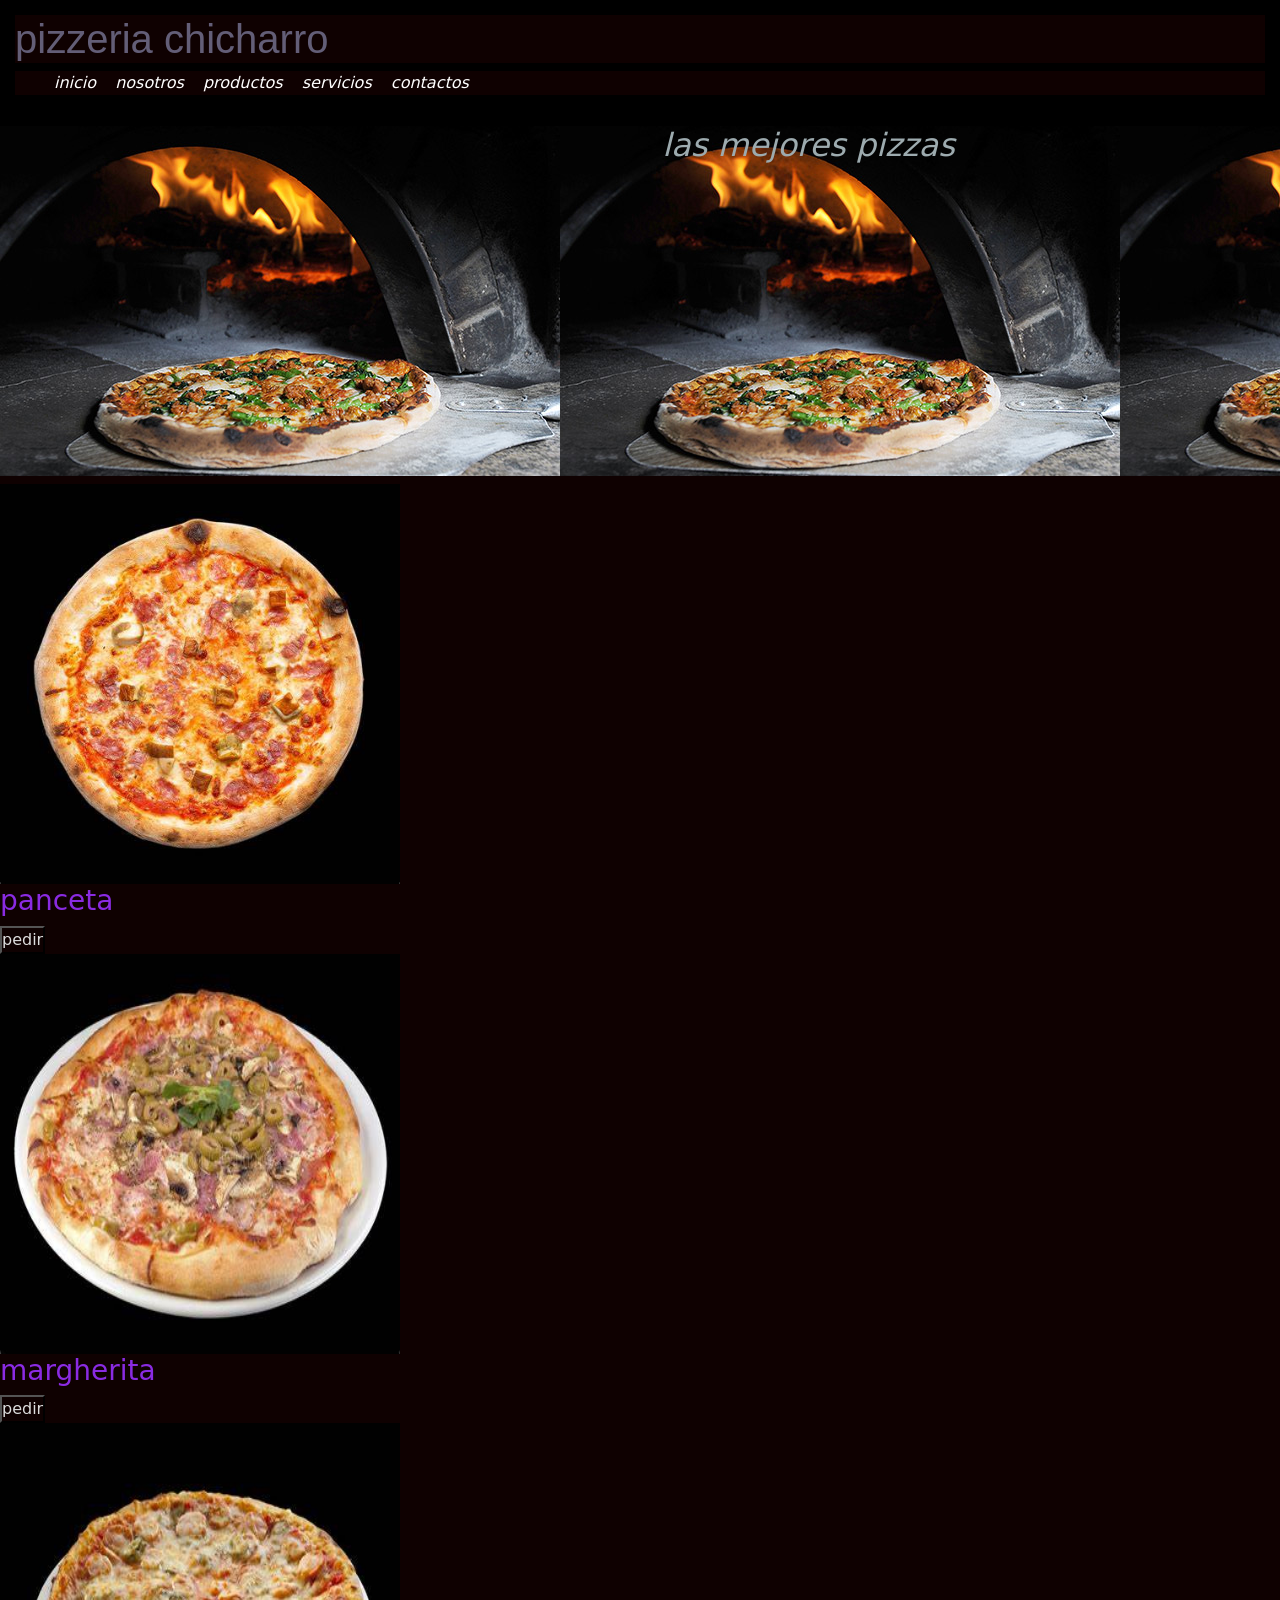
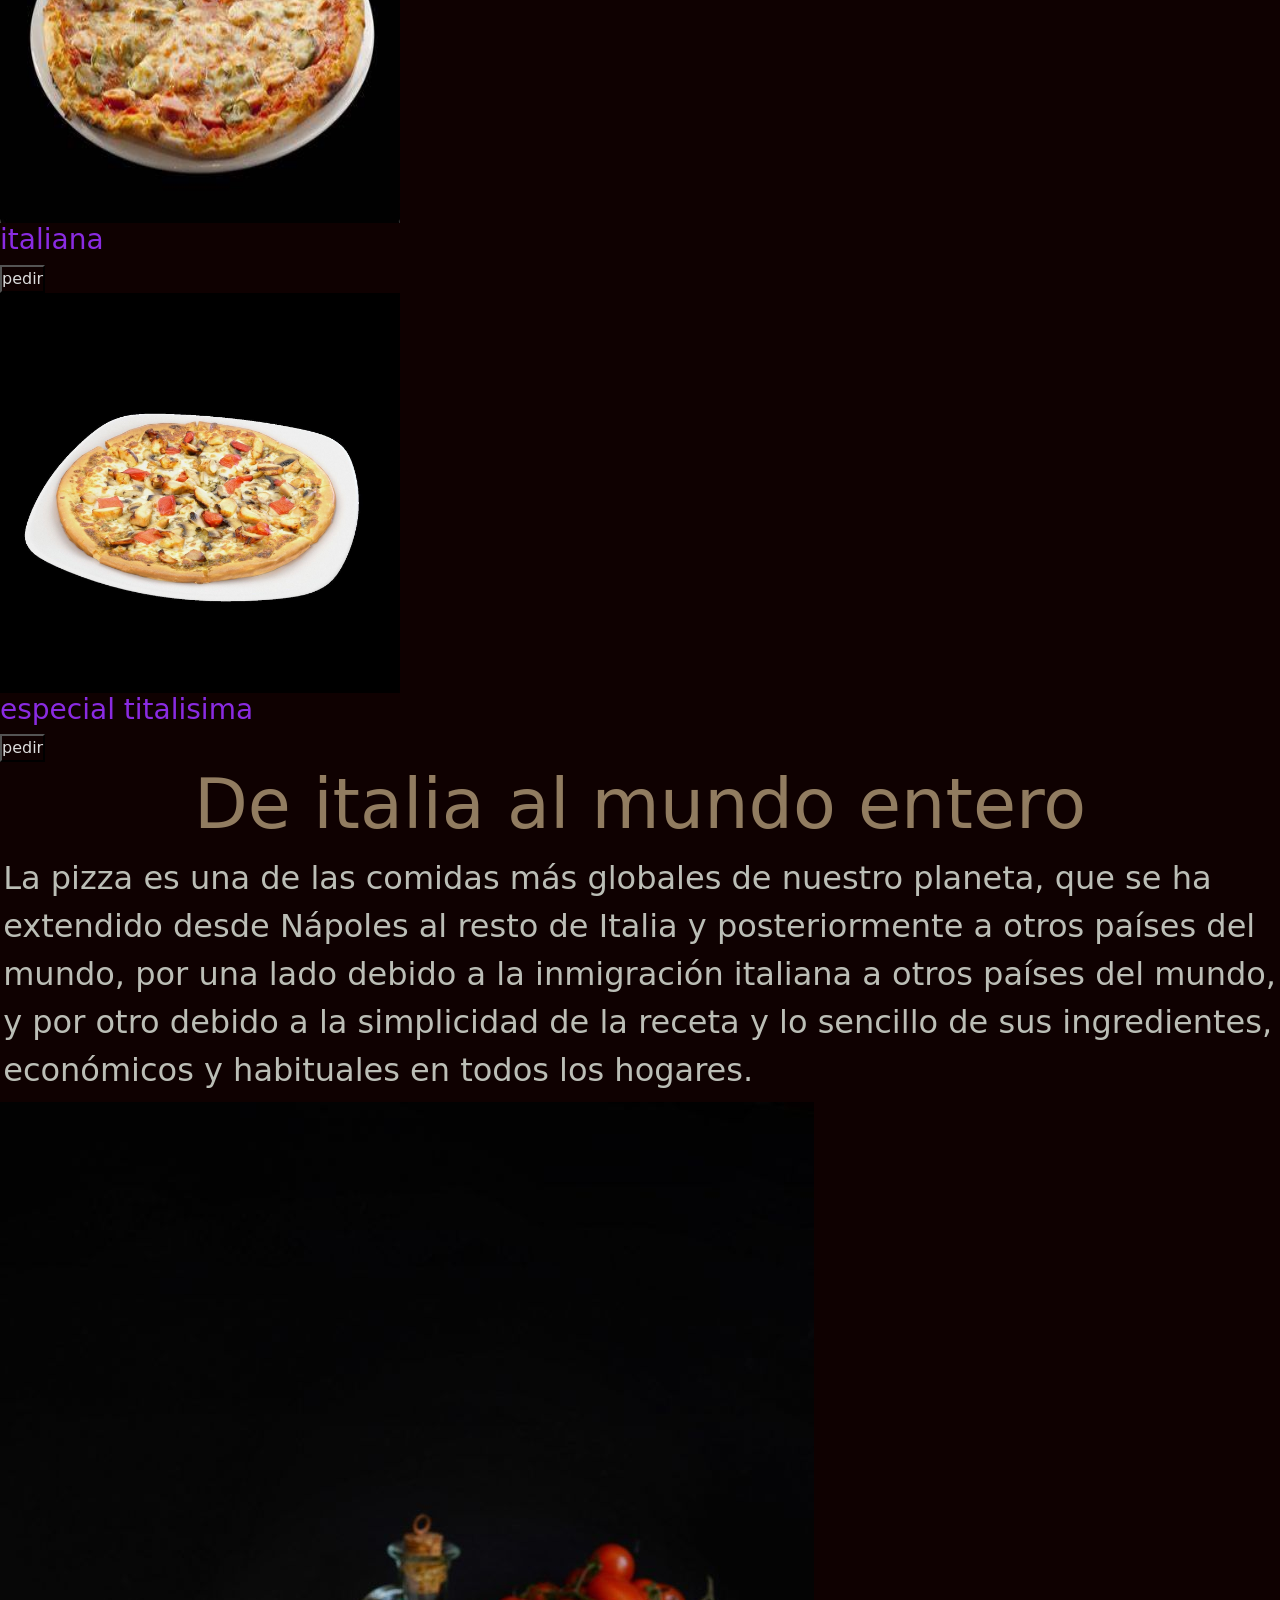
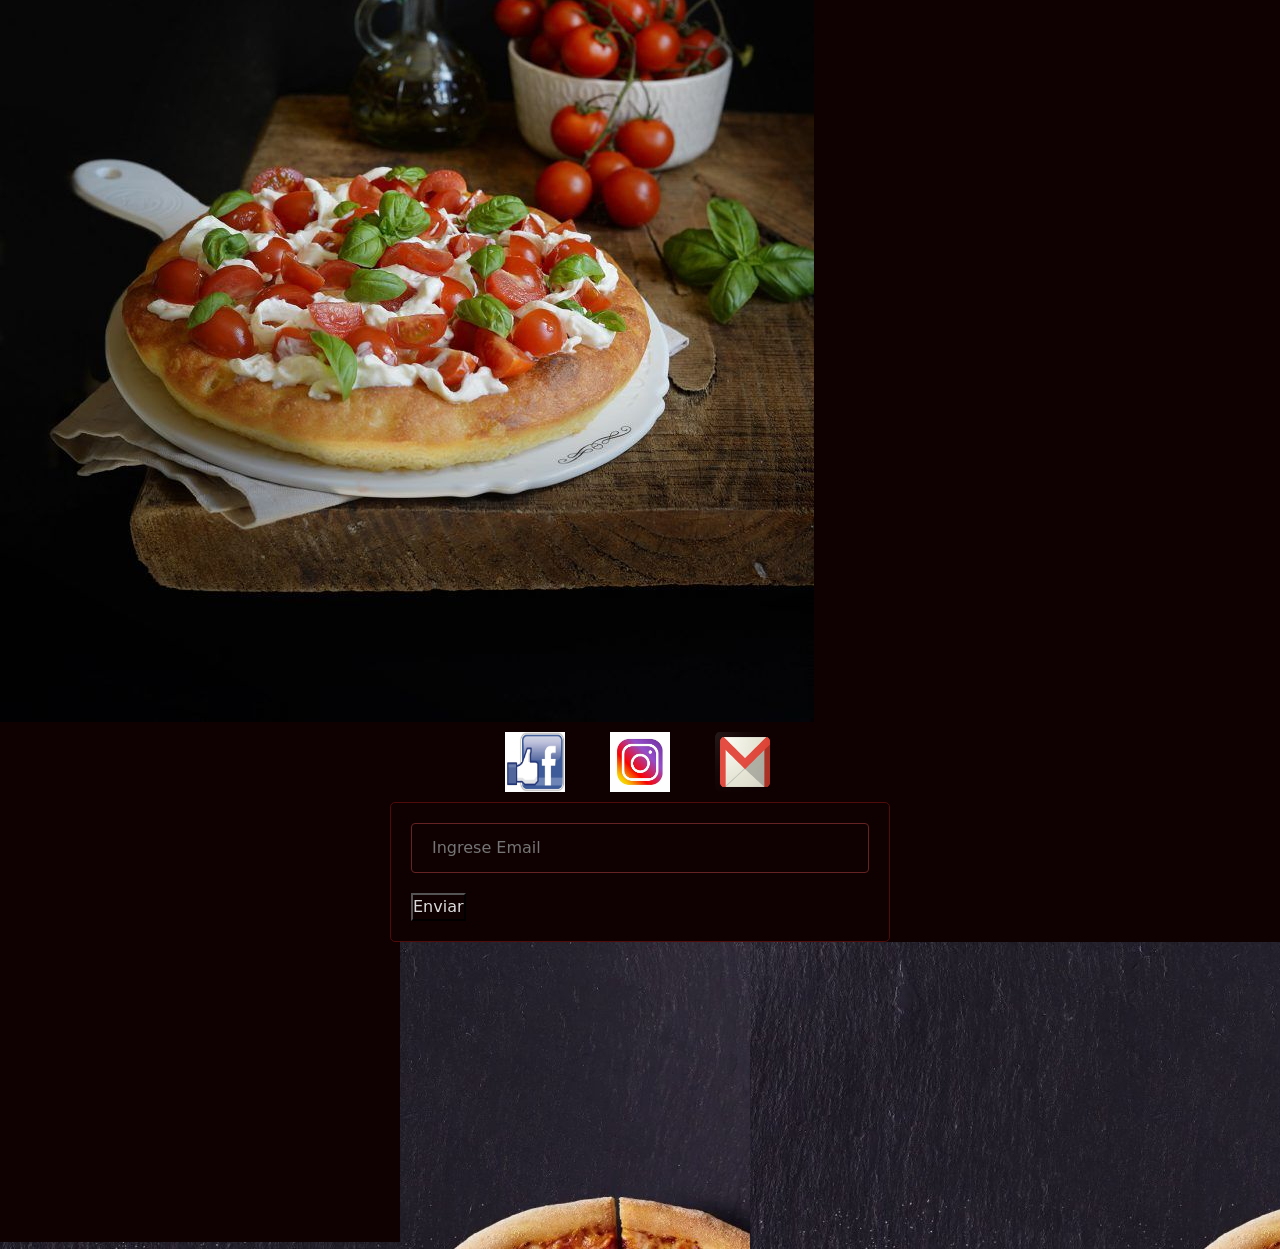
==== index.html @ aa5b9e65 "primer comit proyecto" ====
<!DOCTYPE html>
<html lang="en">

<head>
    <meta charset="UTF-8">
    <meta name="viewport" content="width=device-width, initial-scale=1.0">
    <title>document</title>
    <link href="https://cdn.jsdelivr.net/npm/bootstrap@5.2.3/dist/css/bootstrap.min.css" rel="stylesheet" integrity="sha384-rbsA2VBKQhggwzxH7pPCaAqO46MgnOM80zW1RWuH61DGLwZJEdK2Kadq2F9CUG65" crossorigin="anonymous">
    <link rel="stylesheet" href="./ccs/style.css">
</head>

<body>
    <header>
        <h1>pizzeria chicharro</h1>
        <nav>
            <ul>
                <li><a href="./index.html">inicio</a></li>
                <li><a href="./pages/nosotros.html">nosotros</a></li>
                <li><a href="./pages/producto.html">productos</a></li>
                <li><a href="./pages/servicios.html">servicios</a></li>
                <li><a href="./pages/contacto.html">contactos</a></li>
            </ul>
        </nav>

    </header>
    <main>
        <section class="lasmejores">
            <h2>las mejores pizzas</h2>
            <div>
                <img src="./img/pizza panceta.jpg" alt="">
                <h3>panceta</h3>
                <button>pedir</button>
            </div>
            <div>
                <img src="./img/pizza margarita.jpg" alt="">
                <h3>margherita</h3>
                <button>pedir</button>
            </div>
            <div>
                <img src="./img/pizza a la italiana.jpg" alt="">
                <h3>italiana</h3>
                <button>pedir</button>
            </div>
            <div>
                <img src="./img/pizza especial.jpg" alt="">
                <h3>especial titalisima</h3>
                <button>pedir</button>
            </div>
        </section>
        <section class="deitalia">
            <h3>De italia al mundo entero</h3>
            <p> La pizza es una de las comidas más globales de nuestro planeta, que se ha extendido desde Nápoles al
                resto de Italia y posteriormente a otros países del mundo, por una lado debido a la inmigración italiana
                a otros países del mundo, y por otro debido a la simplicidad de la receta y lo sencillo de sus
                ingredientes, económicos y habituales en todos los hogares.</p>
            <img src="img/qqqqqqqqqqqqqqqqqqqqqqqqqqqqq.jpg" alt="">
        </section>
    </main>
    <footer id="contactos">
        <div>
            <a href="https://es-es.facebook.com/login.php" target="_blank"><img src="./img/faceeeeee.jpeg"
                    alt="logo facebook"></a>
            <a href="https://www.instagram.com/" target="_blank"><img src="./img/instangram.jpeg"
                    alt="logo instangram"></a>
            <a href="https://mail.google.com/" target="_blank"><img src="./img/gmail.comimag.png" alt="logo gmail"></a>

        </div>
        <div>
            <form onsubmit="alert('Suscrito')">
                <input type="text" placeholder="Ingrese Email" />
                <button>Enviar</button>
        </div>
        <iframe
            src="https://www.google.com/maps/embed?pb=!1m18!1m12!1m3!1d3287.5051732186357!2d-58.496461223440505!3d-34.515427052842305!2m3!1f0!2f0!3f0!3m2!1i1024!2i768!4f13.1!3m3!1m2!1s0x95bcb13b8b4e7e1d%3A0x4958069502ce004a!2sRestaurant%20Ugarte!5e0!3m2!1ses!2sar!4v1687383013136!5m2!1ses!2sar"
            width="400" height="300" style="border:0;" allowfullscreen="" loading="lazy"
            referrerpolicy="no-referrer-when-downgrade"></iframe>
    </footer>
    <script src="https://cdn.jsdelivr.net/npm/bootstrap@5.2.3/dist/js/bootstrap.bundle.min.js" integrity="sha384-kenU1KFdBIe4zVF0s0G1M5b4hcpxyD9F7jL+jjXkk+Q2h455rYXK/7HAuoJl+0I4" crossorigin="anonymous"></script>
</body>

</html>
---- ccs/style.css ----
/*......header-------*/
* {
    margin: 0;
    padding: 0;
    background-color: #0f0101;
}

header nav ul li {

    display: inline-block
}

header {
    background-color: black;
    padding: 15px;
    ;
}

h1 {
    color: rgb(99, 94, 119);
    font-family: 'Lucida Sans', 'Lucida Sans Regular', 'Lucida Grande', 'Lucida Sans Unicode', Geneva, Verdana, sans-serif;


}

.nuestro h2 {
    color: darkgreen;
}


.produ h2 {
    color: darkorange;
}

.catalogo h1 {
    color: mediumblue;
}

.servi h2 {
    color: slateblue;
}

header nav ul {
    list-style: none;
    color: rgb(9, 75, 20);
}

header nav ul li a {
    margin: 7px;
    ;
    text-decoration: none;
    color: rgb(255, 255, 255);
    font-style: italic;

}

#contactos div img {
    width: 80px;
    ;
    height: 80px;
    ;
    margin: 10px;
    ;
}

.lasmejores h2 {
    padding: top 0px;
    font-size: xx-large;
    text-align: center;
    font-style: oblique;
    color: rgb(157, 171, 175);
    background-image: url(../img/R.jpeg);
    height: 350px;
    ;
    width: 1617px;
    ;

}

section h3 {
    color: blueviolet;
}

.lasmejores div img {
    width: 400px;
    ;
    height: 400px;
}


body {
    background-color: rgb(0, 0, 0);
    background-repeat: no-repeat;
    background-attachment: fixed;
    background-size: cover;



}

footer {
    background-image: url(../img/fondoss.jpg);


}

.deitalia h3 {
    color: rgb(145, 124, 96);
    font-size: 70px;
    text-align: center
}

.deitalia p {
    font: size 30px;
    color: rgb(187, 190, 182);
    margin: 0.5rem 0.2rem;
    font-size: 2em;

}

form {
    width: 500px;
    margin: 0 auto;
    text-align: left;
    padding: 20px;
    border: 1px solid #500b0b;
    border-radius: 5px;
}

label {
    color: #45a049;
    display: block;
    margin-bottom: 10px;
    font-size: 18px;
    font-weight: bold;
}

input,
textarea {
    width: 100%;
    padding: 12px 20px;
    margin-bottom: 20px;
    border: 1px solid #662323;
    border-radius: 4px;
    box-sizing: border-box;
    font-size: 16px;
}

input[type="submit"] {
    background-color: #4caf50;
    color: rgb(165, 146, 146);
    padding: 12px 20px;
    border: none;
    border-radius: 4px;
    cursor: pointer;
}

input[type="submit"]:hover {
    background-color: #45a049;
}

.nuestrahistoria {
    background-color: #050505;
    padding: 20px;
    margin: 20px;
    border-radius: 5px;
    box-shadow: 0 0 10px rgba(0, 0, 0, 0.2);
    text-align: left;
}

.nuestrahistoria h1 {
    font-size: 24px;
    margin-bottom: 20px;
}

.nuestrahistoria p {
    font-size: 32px;
    line-height: 1.5;
    margin-bottom: 20px;
    color: aliceblue;
}

.nuestrahistoria img {
    max: width 300px;
    ;
    height: 300px;
    ;
    margin-bottom: 20px;
    border-radius: 5px;
    display: block;
    margin: 0 auto;
}

.catalogo {
    text-align: center;
}

.catalogo h1 {
    color: #1900ff;
    font-size: 24px;
    margin-bottom: 20px;
}

.producto {
    background-color: #1a181d;
    border: 1px solid #ddd;
    padding: 20px;
    margin: 20px;
    border-radius: 5px;
    box-shadow: 0 4px 6px rgba(0, 0, 0, 0.1);
}

.producto img {
    max-width: 100%;
    height: auto;
}

.producto h2 {
    color: #333;
    font-size: 20px;
    margin-top: 10px;
}

.producto p {
    color: #666;
    font-size: 16px;
    margin-top: 10px;
}

.producto p:last-child {
    font-weight: bold;
    color: #ddd;
}

.producto button {
    background-color: #1608d4;
    color: white;
    padding: 10px 20px;
    border: none;
    border-radius: 5px;
    cursor: pointer;
    margin-top: 10px;
}

#contactos div {
    text-align: center;
}

#contactos div a {
    text-decoration: none;
    margin: 0 10px;
}

#contactos div a img {
    width: 60px;
    /* Define el ancho de los iconos */
    height: 60px;
    /* Define la altura de los iconos */
    border: none;
    /* Elimina cualquier borde alrededor de los iconos */
    display: inline-block;
    /* Alinea los iconos en línea con el texto */
    vertical-align: middle;
    /* Alinea verticalmente los iconos al centro del texto */
}

button {
    color: #ddd;
}
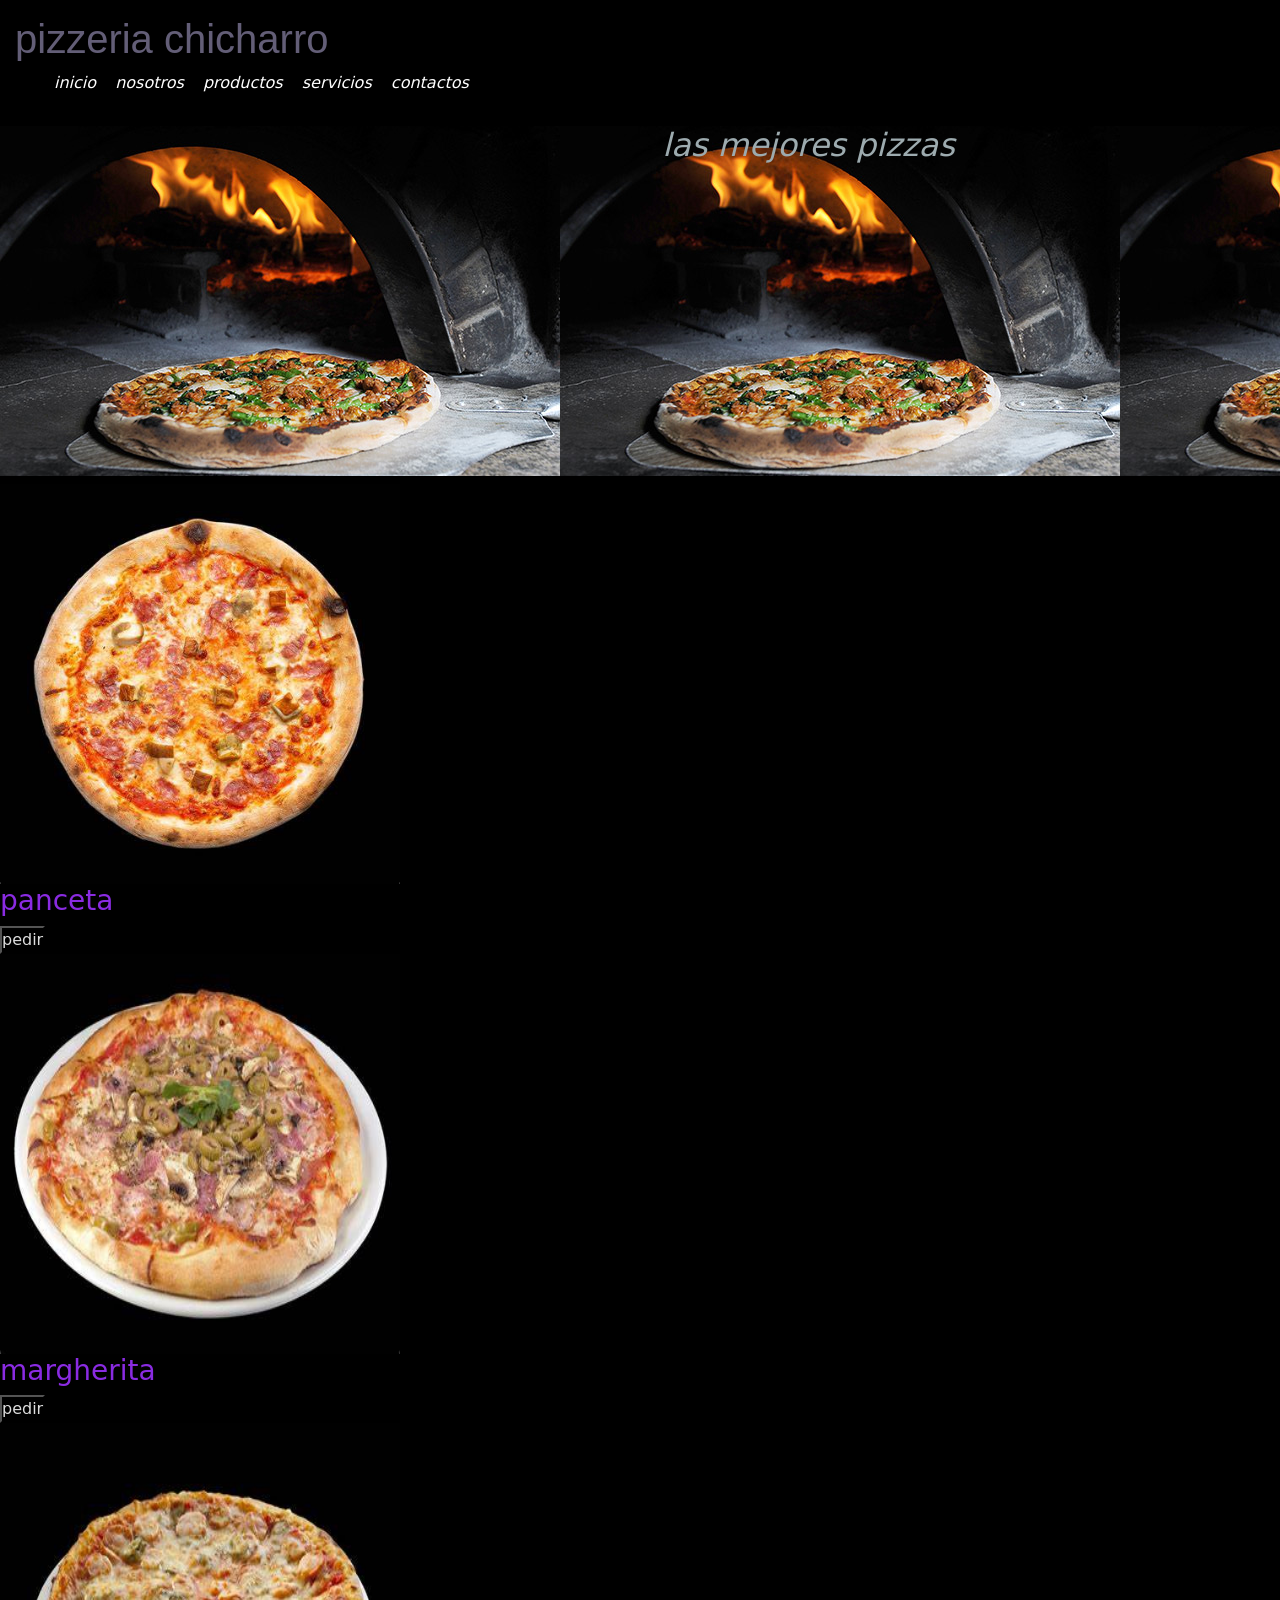
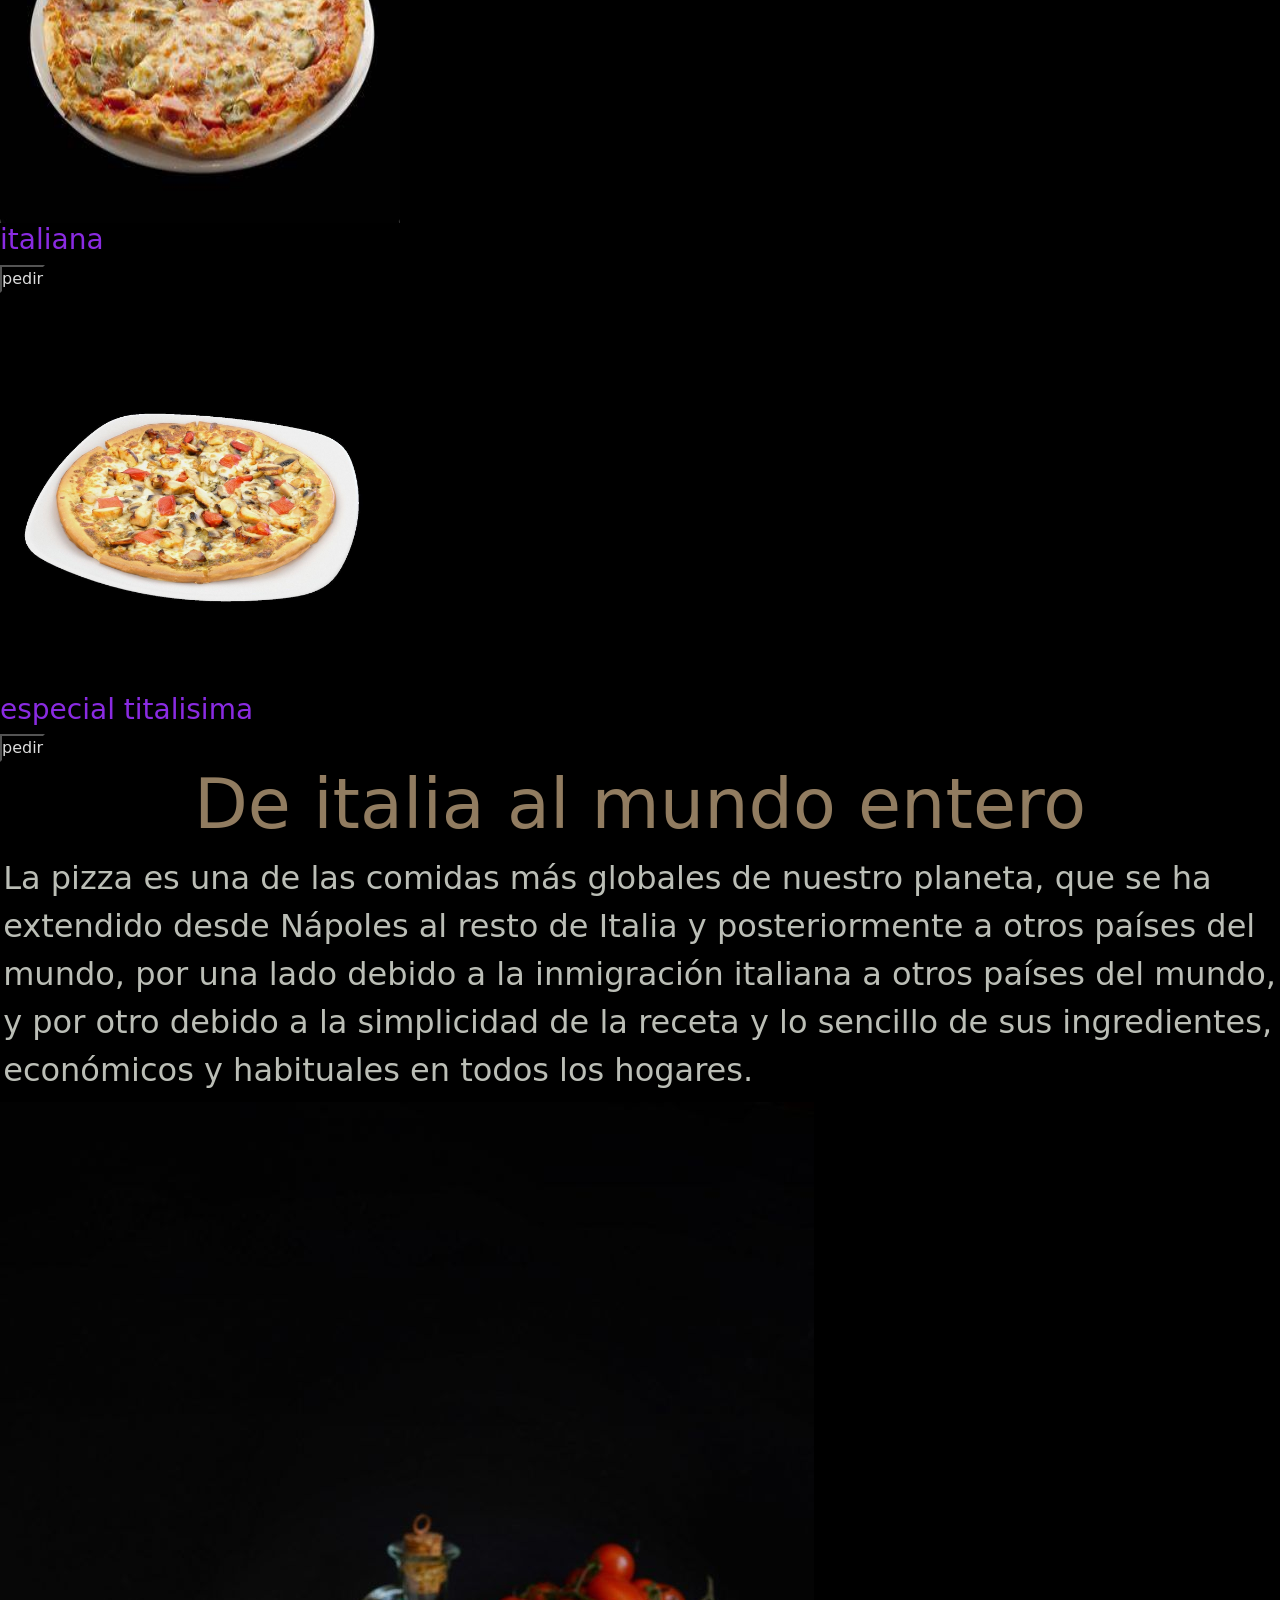
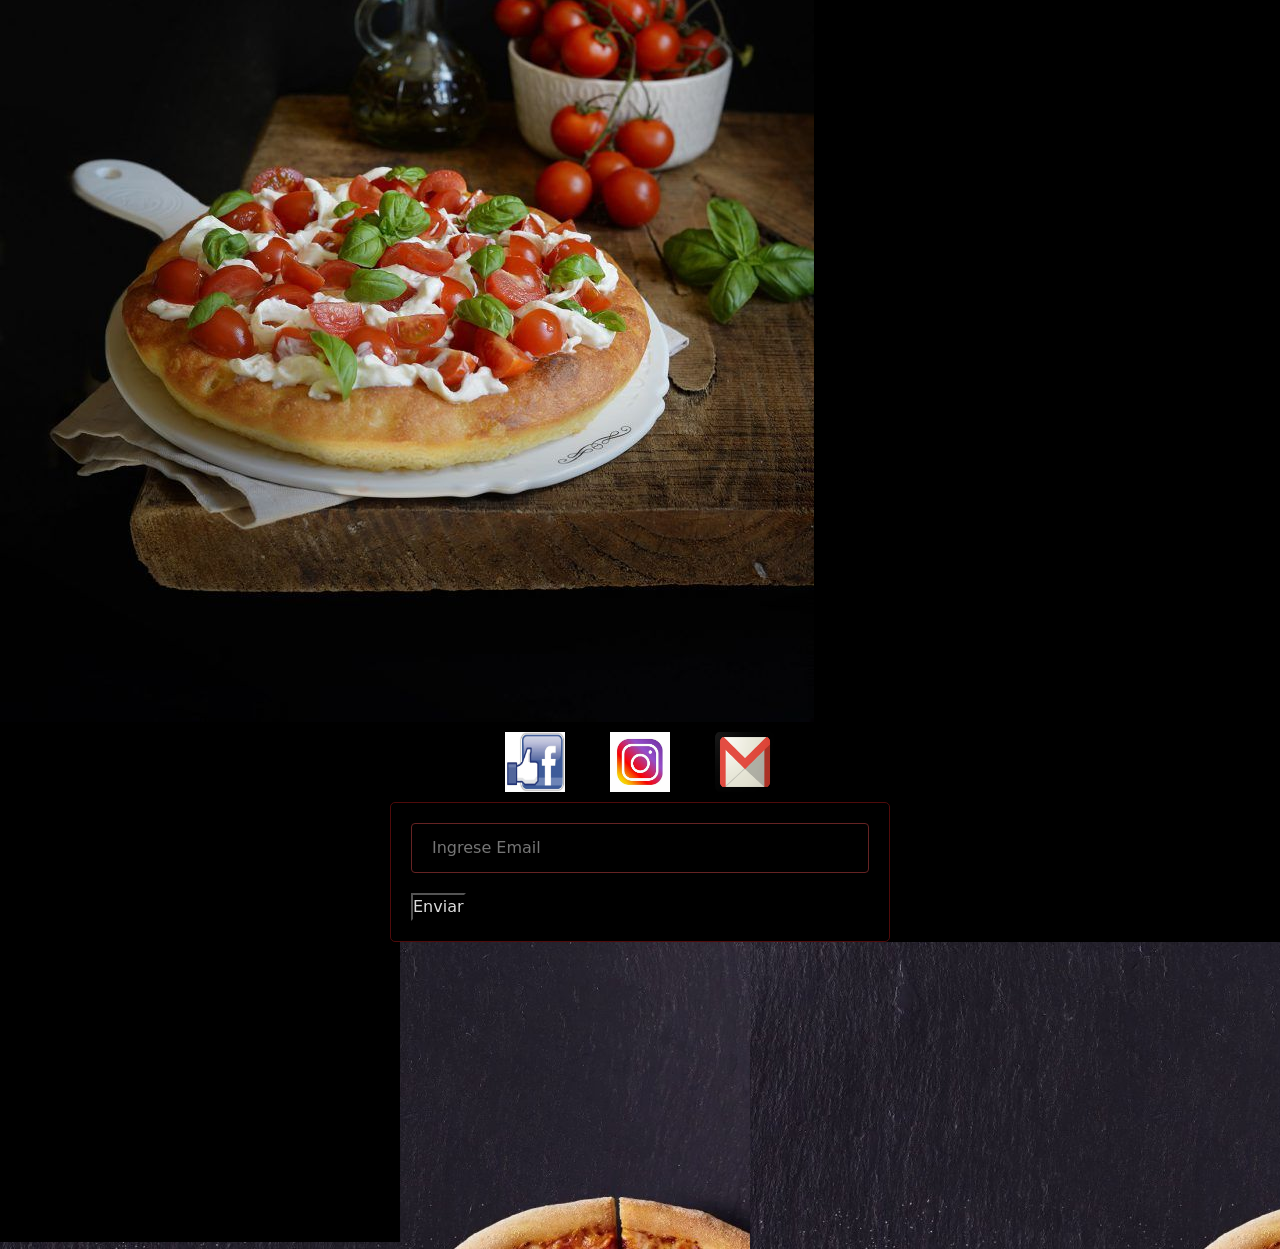
==== commit 9a34c9f3: "actualizando html" ====
--- a/index.html
+++ b/index.html
@@ -4,7 +4,7 @@
 <head>
     <meta charset="UTF-8">
     <meta name="viewport" content="width=device-width, initial-scale=1.0">
-    <title>document</title>
+    <title>pizzeria</title>
     <link href="https://cdn.jsdelivr.net/npm/bootstrap@5.2.3/dist/css/bootstrap.min.css" rel="stylesheet" integrity="sha384-rbsA2VBKQhggwzxH7pPCaAqO46MgnOM80zW1RWuH61DGLwZJEdK2Kadq2F9CUG65" crossorigin="anonymous">
     <link rel="stylesheet" href="./ccs/style.css">
 </head>
@@ -27,22 +27,22 @@
         <section class="lasmejores">
             <h2>las mejores pizzas</h2>
             <div>
-                <img src="./img/pizza panceta.jpg" alt="">
+                <img src="./img/pizza panceta.jpg" alt="pizzapanceta">
                 <h3>panceta</h3>
                 <button>pedir</button>
             </div>
             <div>
-                <img src="./img/pizza margarita.jpg" alt="">
+                <img src="./img/pizza margarita.jpg" alt="margarita">
                 <h3>margherita</h3>
                 <button>pedir</button>
             </div>
             <div>
-                <img src="./img/pizza a la italiana.jpg" alt="">
+                <img src="./img/pizza a la italiana.jpg" alt="italiana">
                 <h3>italiana</h3>
                 <button>pedir</button>
             </div>
             <div>
-                <img src="./img/pizza especial.jpg" alt="">
+                <img src="./img/pizza especial.jpg" alt="especial">
                 <h3>especial titalisima</h3>
                 <button>pedir</button>
             </div>
@@ -53,7 +53,7 @@
                 resto de Italia y posteriormente a otros países del mundo, por una lado debido a la inmigración italiana
                 a otros países del mundo, y por otro debido a la simplicidad de la receta y lo sencillo de sus
                 ingredientes, económicos y habituales en todos los hogares.</p>
-            <img src="img/qqqqqqqqqqqqqqqqqqqqqqqqqqqqq.jpg" alt="">
+            <img src="img/qqqqqqqqqqqqqqqqqqqqqqqqqqqqq.jpg" alt="pizzafondo">
         </section>
     </main>
     <footer id="contactos">
--- a/ccs/style.css
+++ b/ccs/style.css
@@ -2,7 +2,7 @@
 * {
     margin: 0;
     padding: 0;
-    background-color: #0f0101;
+    background-color: #000000;
 }
 
 header nav ul li {
@@ -11,7 +11,7 @@
 }
 
 header {
-    background-color: black;
+    background-color: hsl(0, 0%, 0%);
     padding: 15px;
     ;
 }
@@ -89,7 +89,7 @@
 
 
 body {
-    background-color: rgb(0, 0, 0);
+    background-color: #000000;
     background-repeat: no-repeat;
     background-attachment: fixed;
     background-size: cover;
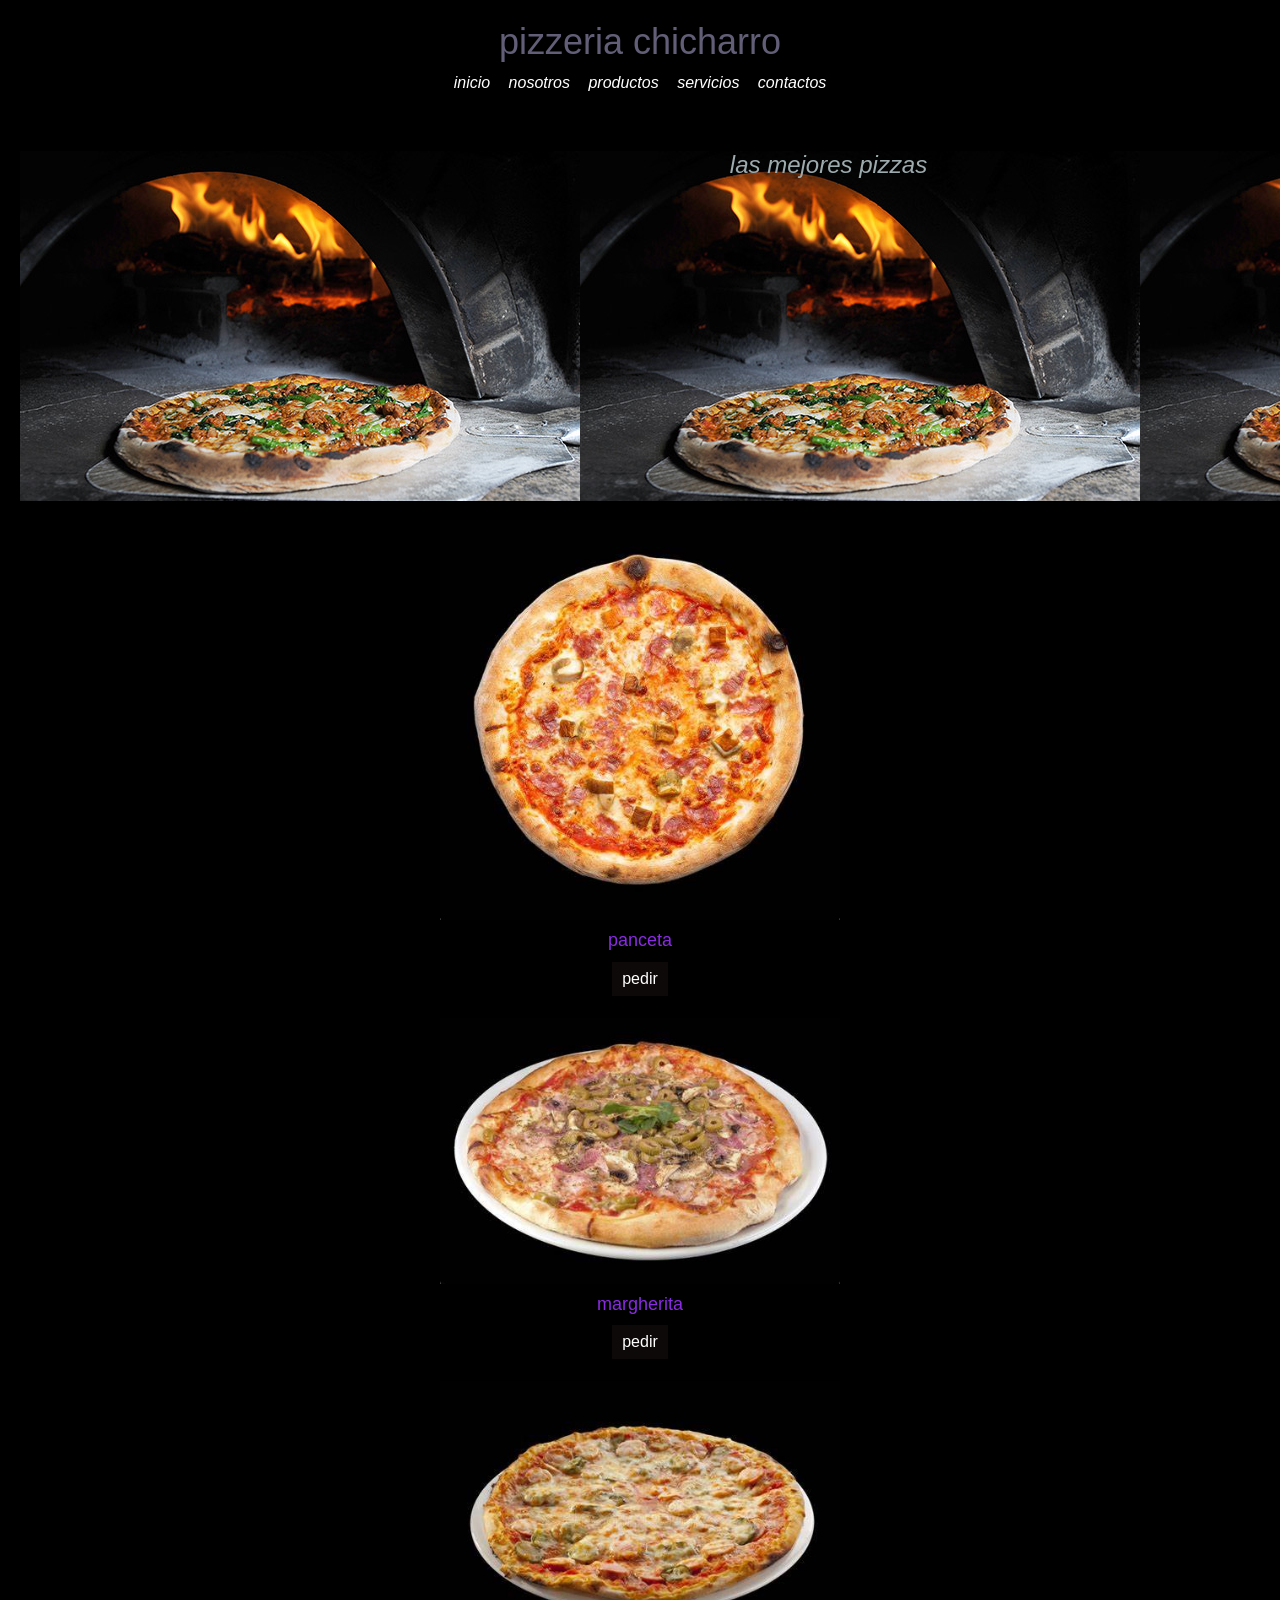
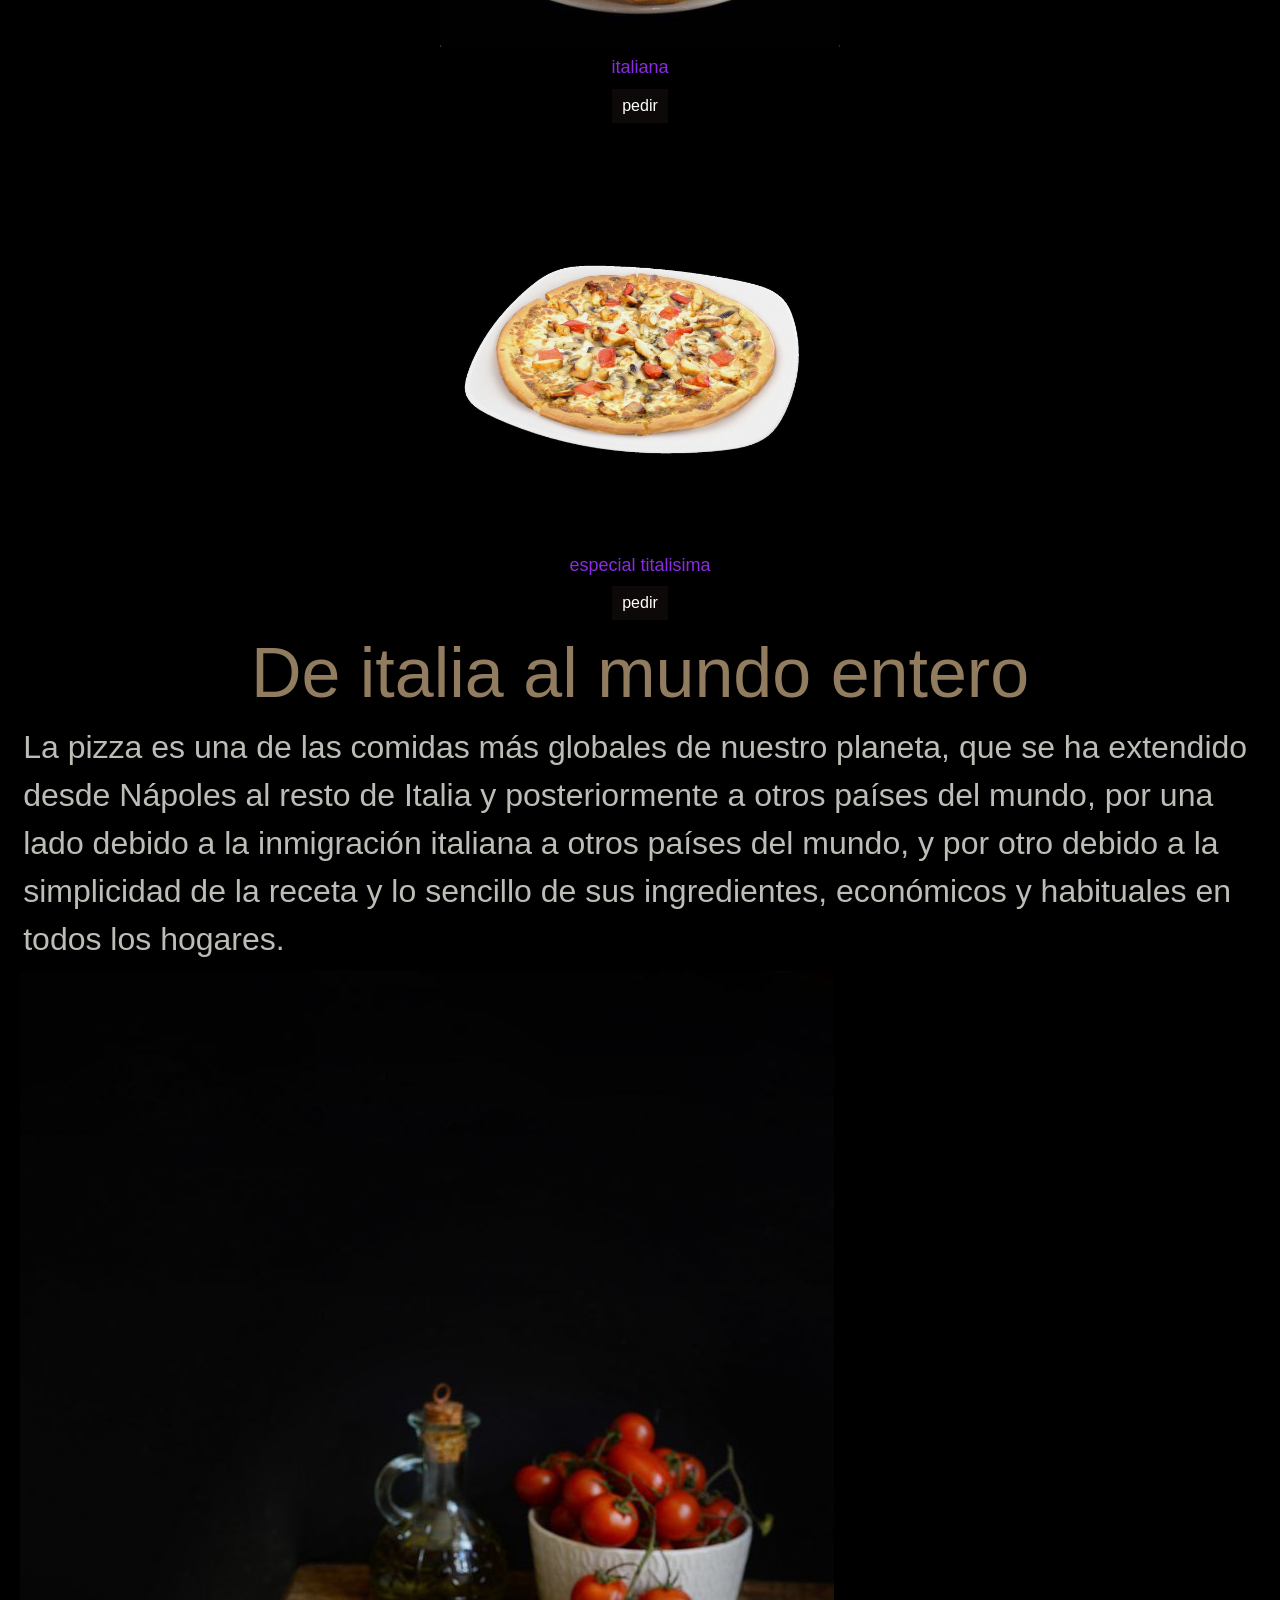
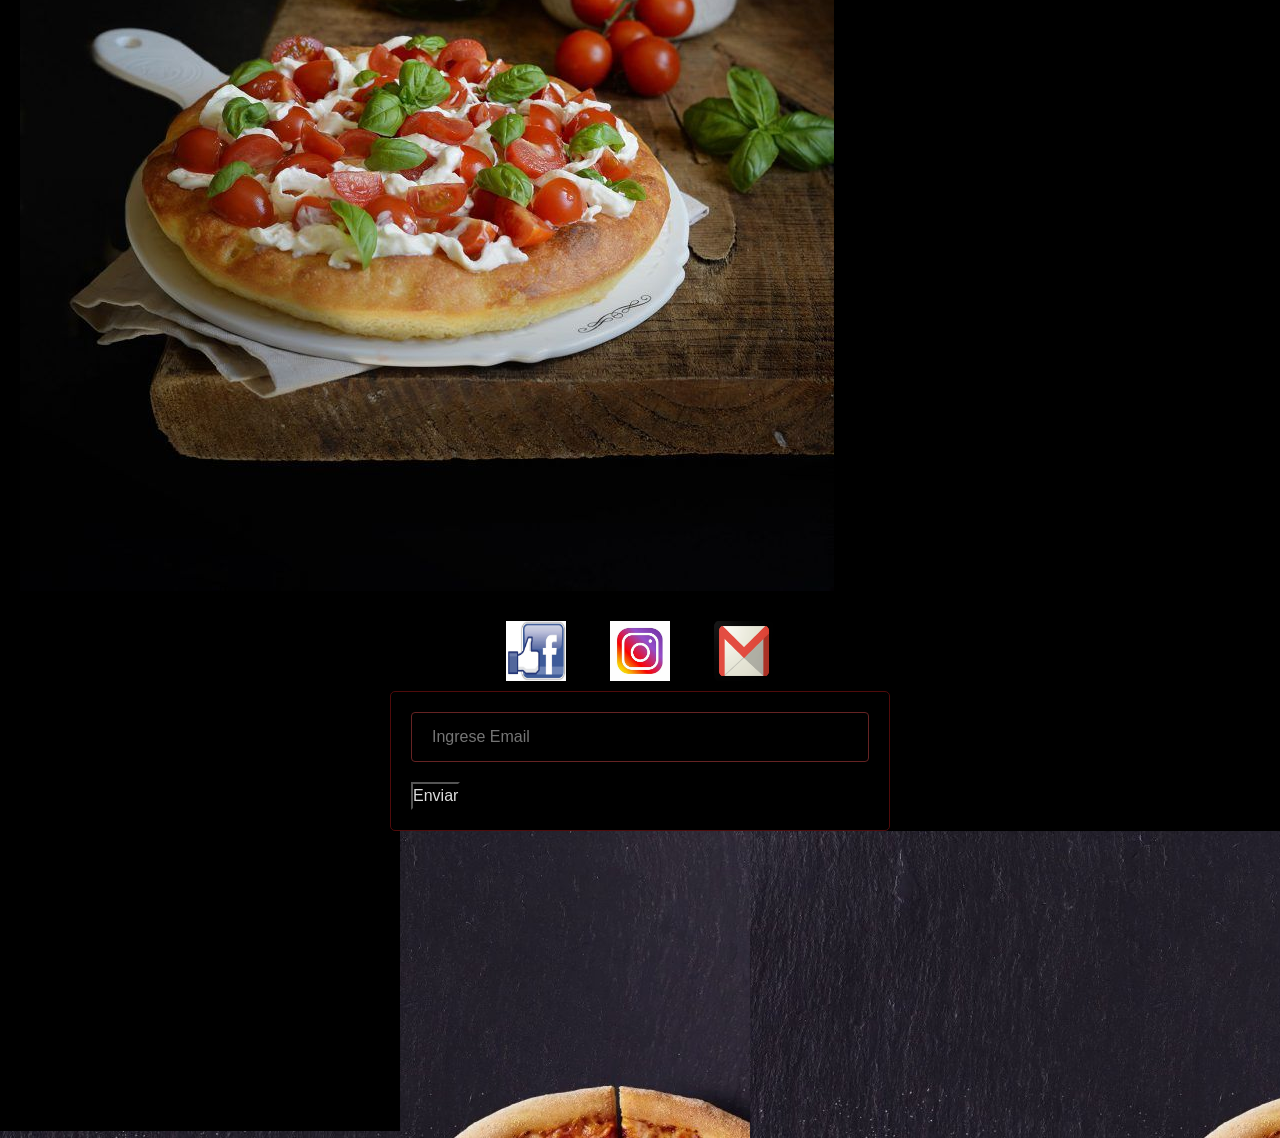
==== commit c0eef75d: "ultimo commit" ====
--- a/index.html
+++ b/index.html
@@ -4,7 +4,7 @@
 <head>
     <meta charset="UTF-8">
     <meta name="viewport" content="width=device-width, initial-scale=1.0">
-    <title>pizzeria</title>
+    <title>pizzeriachicharro</title>
     <link href="https://cdn.jsdelivr.net/npm/bootstrap@5.2.3/dist/css/bootstrap.min.css" rel="stylesheet" integrity="sha384-rbsA2VBKQhggwzxH7pPCaAqO46MgnOM80zW1RWuH61DGLwZJEdK2Kadq2F9CUG65" crossorigin="anonymous">
     <link rel="stylesheet" href="./ccs/style.css">
 </head>
--- a/ccs/style.css
+++ b/ccs/style.css
@@ -6,16 +6,20 @@
 }
 
 header nav ul li {
-
     display: inline-block
 }
 
+
 header {
-    background-color: hsl(0, 0%, 0%);
-    padding: 15px;
-    ;
-}
-
+    background-color: #000000;
+    color: white;
+    text-align: center;
+    padding: 20px;
+    ;
+}
+header h1 {
+    font-size: 36px;
+}
 h1 {
     color: rgb(99, 94, 119);
     font-family: 'Lucida Sans', 'Lucida Sans Regular', 'Lucida Grande', 'Lucida Sans Unicode', Geneva, Verdana, sans-serif;
@@ -43,6 +47,8 @@
 header nav ul {
     list-style: none;
     color: rgb(9, 75, 20);
+    list-style: none;
+    padding: 0;
 }
 
 header nav ul li a {
@@ -74,17 +80,34 @@
     ;
     width: 1617px;
     ;
-
+    font-size: 24px;
 }
 
 section h3 {
     color: blueviolet;
 }
+.lasmejores div {
+    border: 1px solid #000000;
+    padding: 10px;
+    background-color: #000000;
+    text-align: center;
+}
 
 .lasmejores div img {
     width: 400px;
-    ;
-    height: 400px;
+    max-width: 100%;
+    height: auto;
+}
+.lasmejores h3 {
+    font-size: 18px;
+    margin: 10px 0;
+}
+.lasmejores button {
+    background-color: #0e0909;
+    color: white;
+    border: none;
+    padding: 5px 10px;
+    font-size: 16px;
 }
 
 
@@ -93,6 +116,9 @@
     background-repeat: no-repeat;
     background-attachment: fixed;
     background-size: cover;
+    font-family: Arial, sans-serif;
+    margin: 0;
+    padding: 0;
 
 
 
@@ -181,7 +207,7 @@
 }
 
 .nuestrahistoria img {
-    max: width 300px;
+    max-width: none
     ;
     height: 300px;
     ;
@@ -252,18 +278,68 @@
 }
 
 #contactos div a img {
+
     width: 60px;
-    /* Define el ancho de los iconos */
+
     height: 60px;
-    /* Define la altura de los iconos */
-    border: none;
-    /* Elimina cualquier borde alrededor de los iconos */
+
+    border: none;
+
     display: inline-block;
-    /* Alinea los iconos en línea con el texto */
+
     vertical-align: middle;
-    /* Alinea verticalmente los iconos al centro del texto */
+
 }
 
 button {
     color: #ddd;
+}
+
+.carousel-item img {
+    max-width: 50%;
+    height: 600px;
+    object-fit: cover;
+    margin: 0 auto;
+}
+
+.carousel-control-prev,
+.carousel-control-next {
+    background-color: #3498db;
+    color: white;
+    border: none;
+    border-radius: 50%;
+    padding: 10px 15px;
+    font-size: 20px;
+}
+
+.carousel-control-prev:focus,
+.carousel-control-next:focus {
+    outline: none;
+}
+
+.carousel-control-prev:hover,
+.carousel-control-next:hover {
+    background-color: #9fa7ad;
+}
+
+
+.grid-container {
+    display: grid;
+    grid-template-columns: repeat(3, 1fr); 
+    grid-gap: 10px; 
+}
+
+.grid-item {
+    padding: 30px;
+    text-align: center;
+    background-color: #777c80;
+    color: white;
+ }
+main {
+    padding: 20px;
+}
+@media (max-width: 768px) {
+    .lasmejores {
+        grid-template-columns: 1fr;
+    }
 }
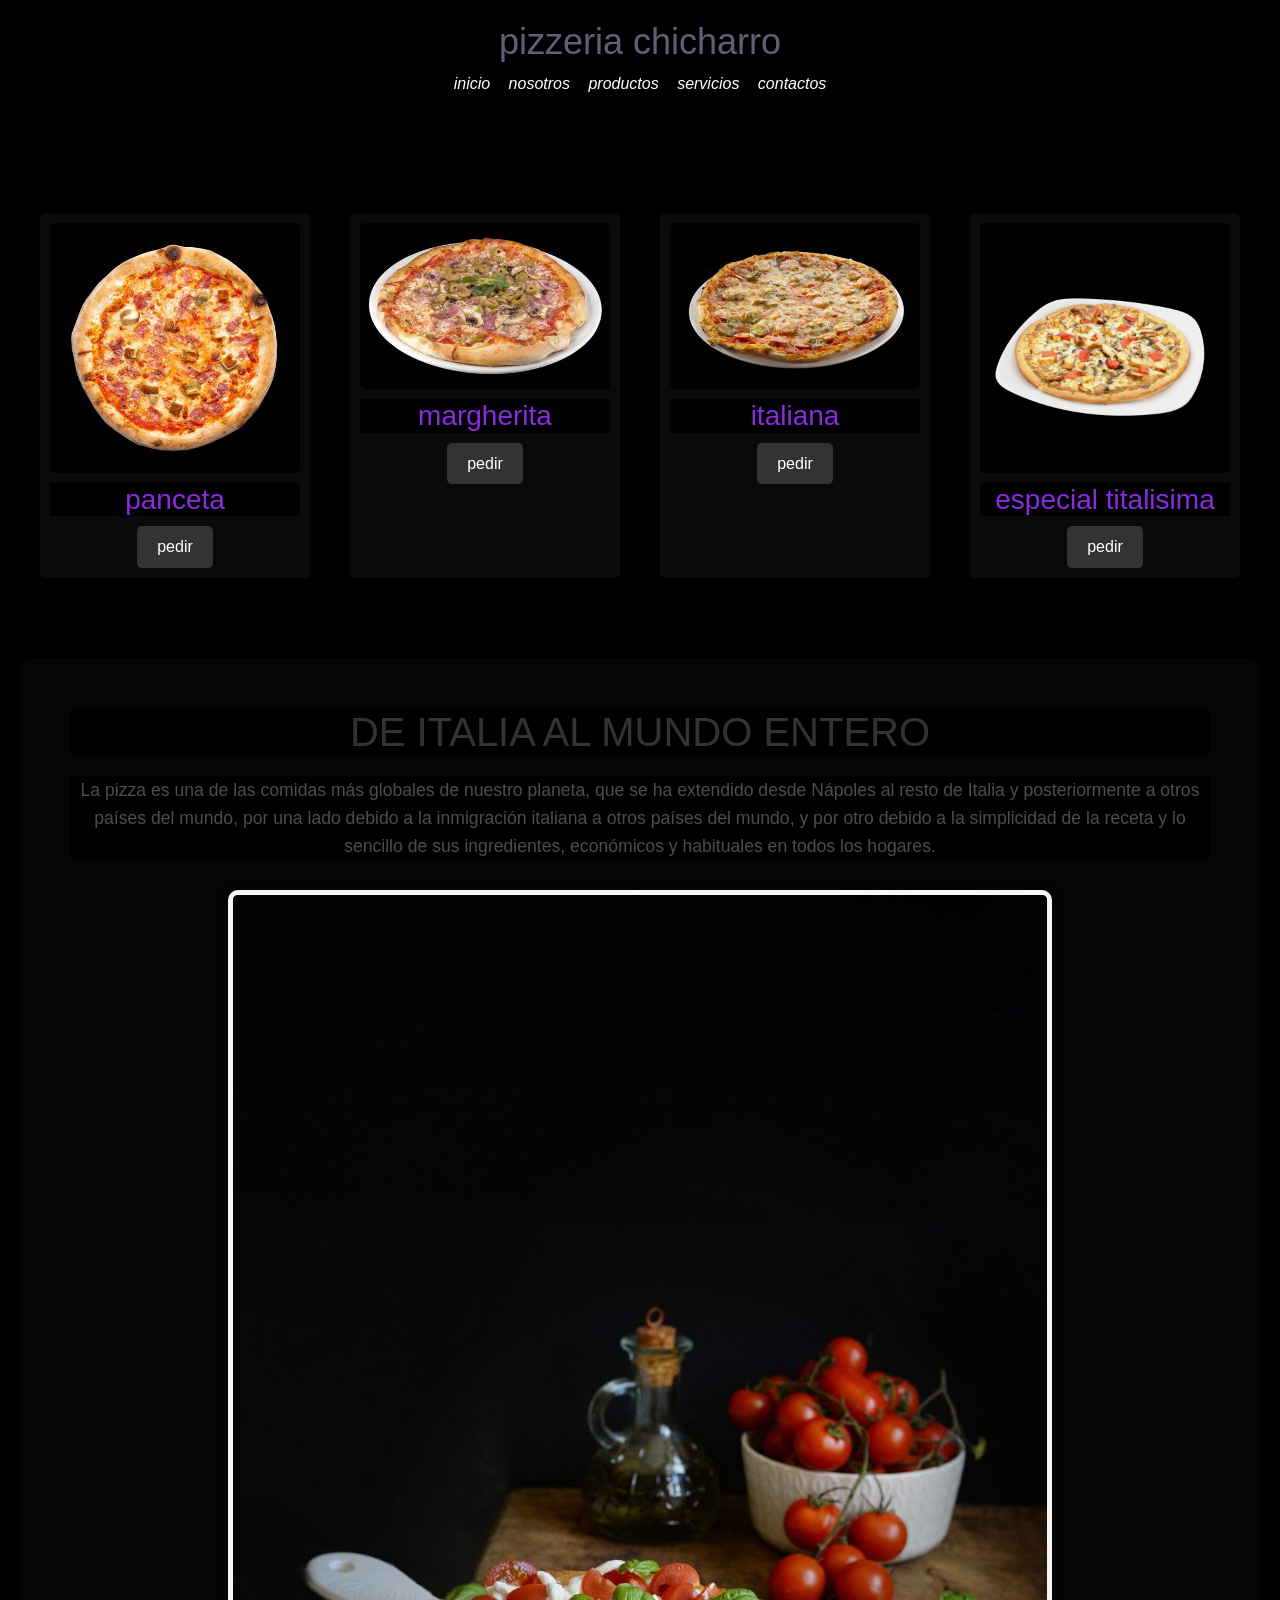
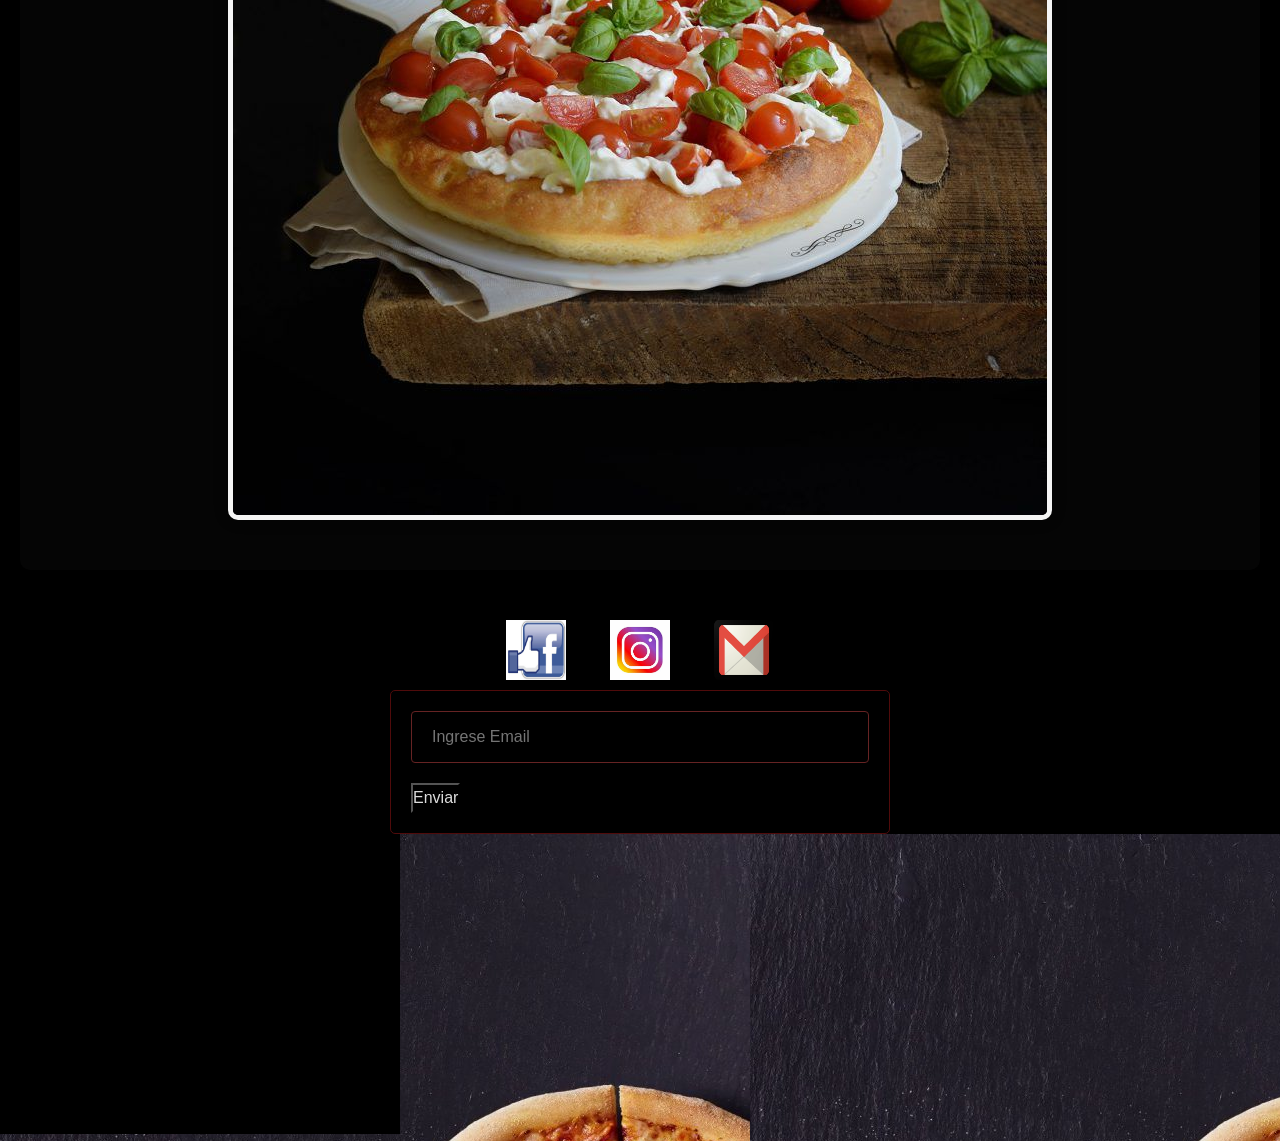
==== commit 879e0372: "corrigiendo index" ====
--- a/index.html
+++ b/index.html
@@ -25,7 +25,6 @@
     </header>
     <main>
         <section class="lasmejores">
-            <h2>las mejores pizzas</h2>
             <div>
                 <img src="./img/pizza panceta.jpg" alt="pizzapanceta">
                 <h3>panceta</h3>
--- a/ccs/style.css
+++ b/ccs/style.css
@@ -3,6 +3,7 @@
     margin: 0;
     padding: 0;
     background-color: #000000;
+    box-sizing: border-box;
 }
 
 header nav ul li {
@@ -12,14 +13,15 @@
 
 header {
     background-color: #000000;
-    color: white;
-    text-align: center;
-    padding: 20px;
-    ;
-}
+    color: #fff;
+    padding: 20px 0;
+    text-align: center;
+}
+
 header h1 {
     font-size: 36px;
 }
+
 h1 {
     color: rgb(99, 94, 119);
     font-family: 'Lucida Sans', 'Lucida Sans Regular', 'Lucida Grande', 'Lucida Sans Unicode', Geneva, Verdana, sans-serif;
@@ -69,78 +71,57 @@
     ;
 }
 
-.lasmejores h2 {
-    padding: top 0px;
-    font-size: xx-large;
-    text-align: center;
-    font-style: oblique;
-    color: rgb(157, 171, 175);
-    background-image: url(../img/R.jpeg);
-    height: 350px;
-    ;
-    width: 1617px;
-    ;
-    font-size: 24px;
+.lasmejores {
+    text-align: center;
+    padding: 20px 0;
 }
 
 section h3 {
     color: blueviolet;
 }
+
 .lasmejores div {
-    border: 1px solid #000000;
+    display: inline-block;
+    text-align: center;
+    margin: 10px;
     padding: 10px;
-    background-color: #000000;
-    text-align: center;
+    background-color: #0a0a0a;
+    border-radius: 5px;
+    box-shadow: 0 0 5px rgba(0, 0, 0, 0.1);
 }
 
 .lasmejores div img {
-    width: 400px;
-    max-width: 100%;
+    width: 250px;
     height: auto;
-}
+    border-radius: 5px;
+}
+
 .lasmejores h3 {
-    font-size: 18px;
     margin: 10px 0;
 }
+
 .lasmejores button {
-    background-color: #0e0909;
-    color: white;
-    border: none;
-    padding: 5px 10px;
-    font-size: 16px;
+    background-color: #333;
+    color: #fff;
+    border: none;
+    padding: 8px 20px;
+    border-radius: 5px;
+    cursor: pointer;
+    transition: background-color 0.3s;
 }
 
 
 body {
-    background-color: #000000;
-    background-repeat: no-repeat;
-    background-attachment: fixed;
-    background-size: cover;
     font-family: Arial, sans-serif;
+    line-height: 1.6;
+    background-color: #f2f2f2;
     margin: 0;
     padding: 0;
-
-
-
 }
 
 footer {
     background-image: url(../img/fondoss.jpg);
 
-
-}
-
-.deitalia h3 {
-    color: rgb(145, 124, 96);
-    font-size: 70px;
-    text-align: center
-}
-
-.deitalia p {
-    font: size 30px;
-    color: rgb(187, 190, 182);
-    margin: 0.5rem 0.2rem;
-    font-size: 2em;
 
 }
 
@@ -207,8 +188,7 @@
 }
 
 .nuestrahistoria img {
-    max-width: none
-    ;
+    max-width: none;
     height: 300px;
     ;
     margin-bottom: 20px;
@@ -296,20 +276,20 @@
 }
 
 .carousel-item img {
-    max-width: 50%;
-    height: 600px;
+    max-width: 30%;
+    height: 400px;
     object-fit: cover;
     margin: 0 auto;
 }
 
 .carousel-control-prev,
 .carousel-control-next {
-    background-color: #3498db;
-    color: white;
-    border: none;
-    border-radius: 50%;
-    padding: 10px 15px;
-    font-size: 20px;
+    background-color: #000000;
+    color: rgb(0, 0, 0);
+    border: none;
+    border-radius: 10%;
+    padding: 5px 5px;
+    font-size: 10px;
 }
 
 .carousel-control-prev:focus,
@@ -325,8 +305,8 @@
 
 .grid-container {
     display: grid;
-    grid-template-columns: repeat(3, 1fr); 
-    grid-gap: 10px; 
+    grid-template-columns: repeat(3, 1fr);
+    grid-gap: 10px;
 }
 
 .grid-item {
@@ -334,12 +314,55 @@
     text-align: center;
     background-color: #777c80;
     color: white;
- }
+}
+
 main {
     padding: 20px;
 }
+
 @media (max-width: 768px) {
     .lasmejores {
         grid-template-columns: 1fr;
     }
+}
+.lasmejores {
+    display: flex;
+    flex-wrap: wrap;
+    justify-content: space-around;
+    padding: 50px 0;
+}
+
+.deitalia {
+    text-align: center;
+    padding: 50px;
+    background-color: #f5f5f5;
+    border-radius: 10px;
+    box-shadow: 0 0 10px rgba(0, 0, 0, 0.2);
+    margin: 20px 0;
+    background-color: #050505;
+}
+
+.deitalia h3 {
+    font-size: 2.5em;
+    color: #333;
+    margin-bottom: 20px;
+    text-transform: uppercase;
+}
+.deitalia p {
+    line-height: 1.6;
+    color: #4e4d4d;
+    font-size: 1.1em;
+    margin-bottom: 30px;
+}
+.deitalia img {
+    display: block;
+    margin: 0 auto;
+    border-radius: 10px;
+    box-shadow: 0 0 15px rgba(0, 0, 0, 0.2);
+    max-width: 100%;
+    height: auto;
+    border: 5px solid #f5f5f5;
+}
+.deitalia:hover h3 {
+    color: #da1212; 
 }
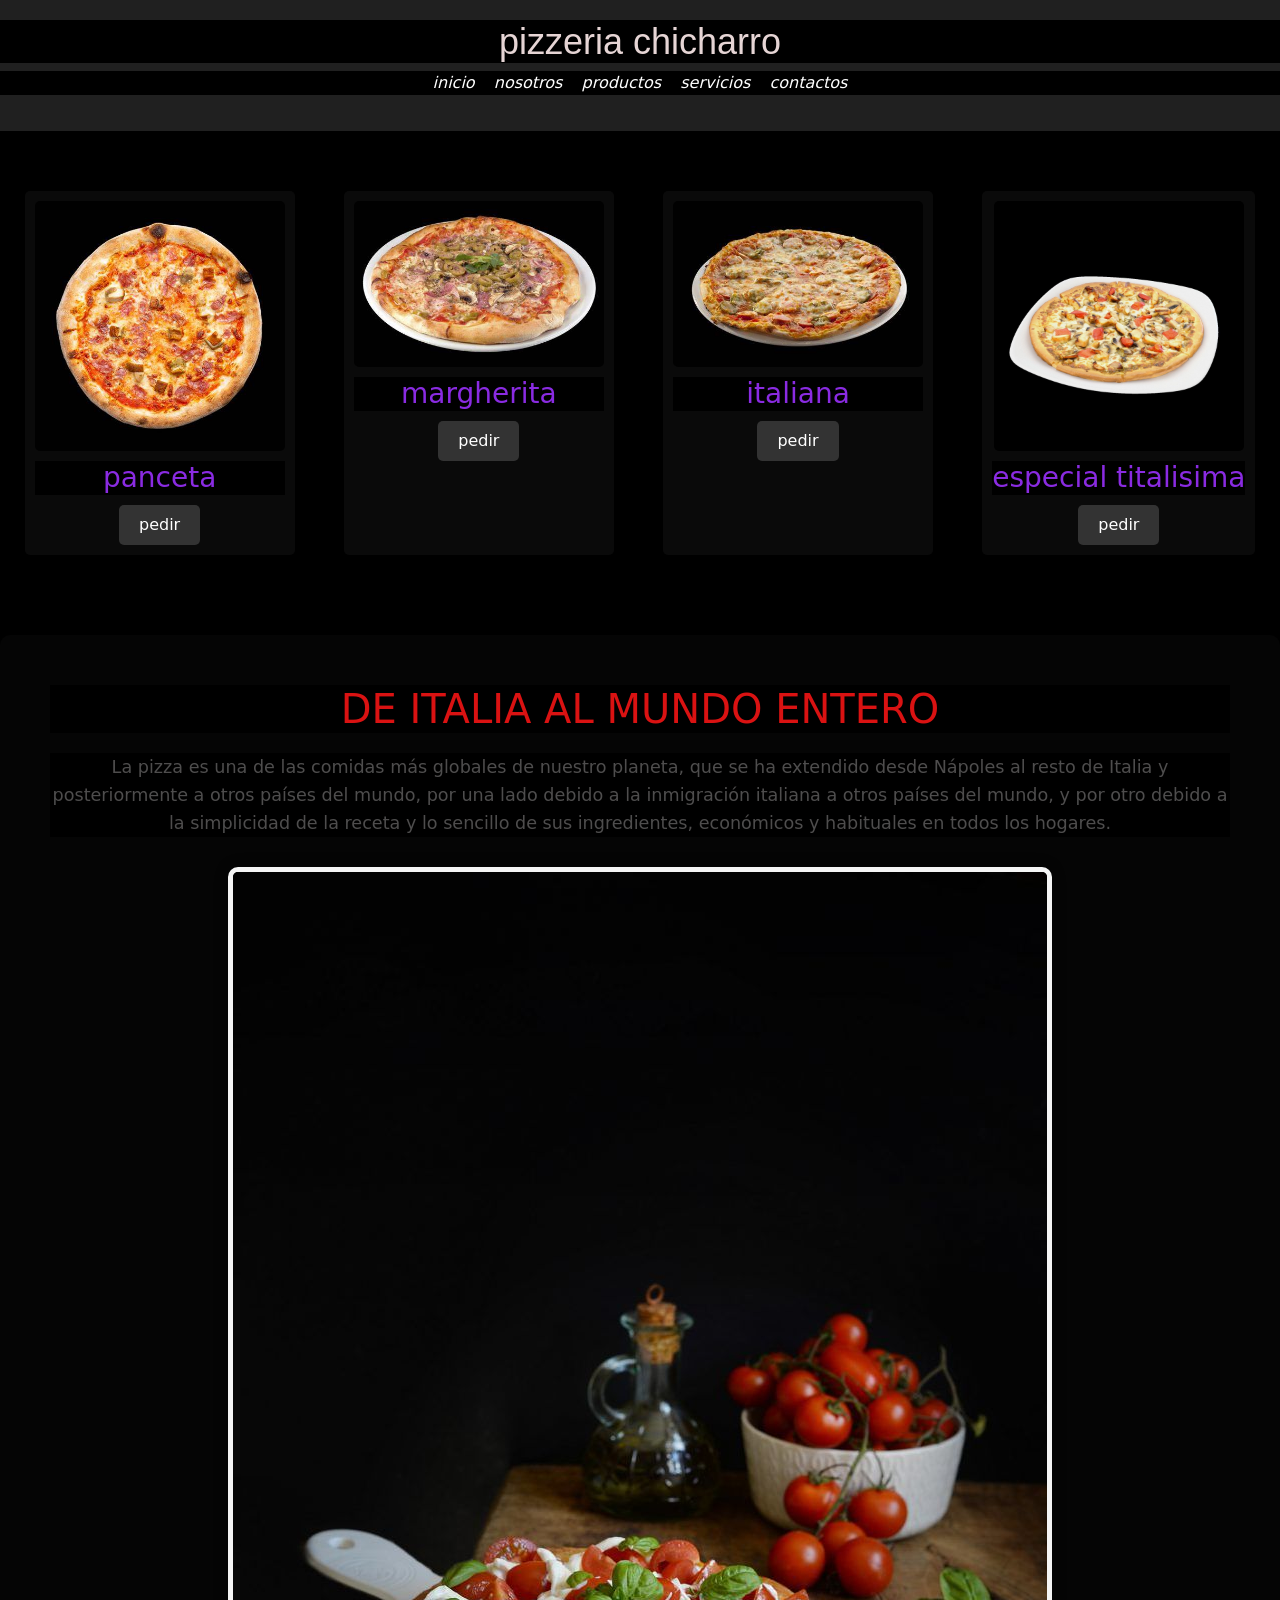
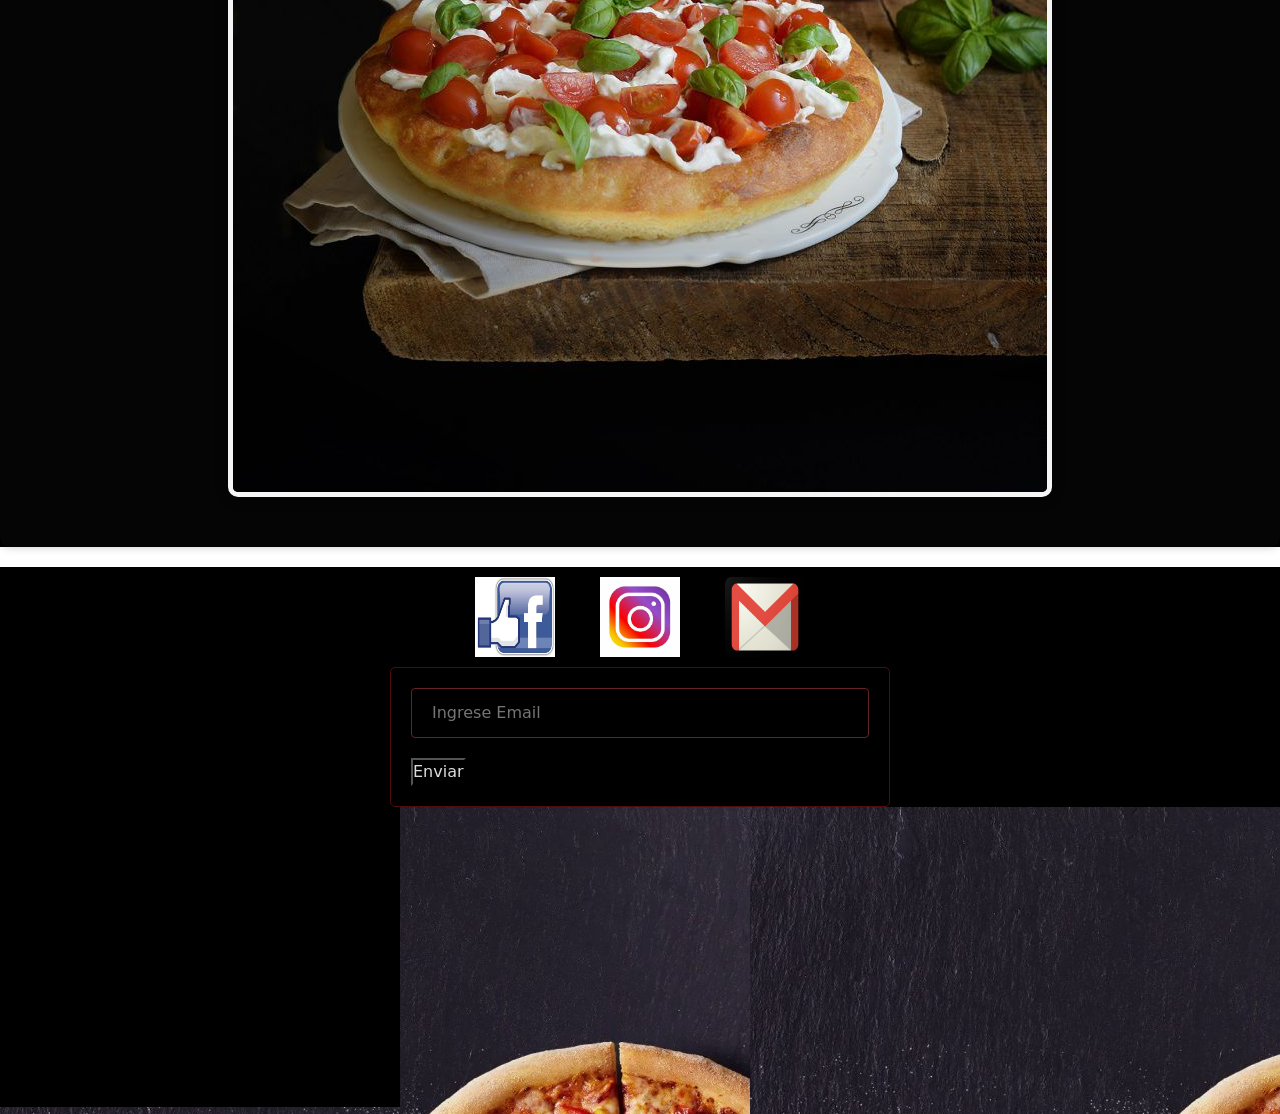
==== commit b96a5344: "borrandocss" ====
--- a/index.html
+++ b/index.html
@@ -6,7 +6,7 @@
     <meta name="viewport" content="width=device-width, initial-scale=1.0">
     <title>pizzeriachicharro</title>
     <link href="https://cdn.jsdelivr.net/npm/bootstrap@5.2.3/dist/css/bootstrap.min.css" rel="stylesheet" integrity="sha384-rbsA2VBKQhggwzxH7pPCaAqO46MgnOM80zW1RWuH61DGLwZJEdK2Kadq2F9CUG65" crossorigin="anonymous">
-    <link rel="stylesheet" href="./ccs/style.css">
+    <link rel="stylesheet" href="./scss/sass.css">
 </head>
 
 <body>
--- a/scss/sass.css
+++ b/scss/sass.css
@@ -0,0 +1,312 @@
+* {
+  margin: 0;
+  padding: 0;
+  background-color: #000000;
+  box-sizing: border-box;
+}
+
+header {
+  background-color: #202020;
+  color: #fff;
+  padding: 20px 0;
+  text-align: center;
+}
+header h1 {
+  font-size: 36px;
+  color: rgb(230, 213, 213);
+  font-family: "Lucida Sans", "Lucida Sans Regular", "Lucida Grande", "Lucida Sans Unicode", Geneva, Verdana, sans-serif;
+}
+header nav ul {
+  list-style: none;
+  color: rgb(9, 75, 20);
+  padding: 0;
+}
+header nav ul li {
+  display: inline-block;
+}
+header nav ul li a {
+  margin: 7px;
+  text-decoration: none;
+  color: rgb(255, 255, 255);
+  font-style: italic;
+}
+@media screen and (max-width: 768px) {
+  header h1 {
+    font-size: 28px;
+  }
+  header nav ul li {
+    display: block;
+    text-align: center;
+    margin-bottom: 10px;
+  }
+}
+
+.lasmejores {
+  text-align: center;
+  padding: 20px 0;
+}
+.lasmejores h3 {
+  color: blueviolet;
+}
+.lasmejores div {
+  display: inline-block;
+  text-align: center;
+  margin: 10px;
+  padding: 10px;
+  background-color: #0a0a0a;
+  border-radius: 5px;
+  box-shadow: 0 0 5px rgba(0, 0, 0, 0.1);
+}
+.lasmejores img {
+  width: 250px;
+  height: auto;
+  border-radius: 5px;
+}
+.lasmejores h3 {
+  margin: 10px 0;
+}
+.lasmejores button {
+  background-color: #333;
+  color: #fff;
+  border: none;
+  padding: 8px 20px;
+  border-radius: 5px;
+  cursor: pointer;
+  transition: background-color 0.3s;
+}
+.lasmejores body {
+  font-family: Arial, sans-serif;
+  line-height: 1.6;
+  background-color: #f2f2f2;
+  margin: 0;
+  padding: 0;
+}
+
+.deitalia {
+  text-align: center;
+  padding: 50px;
+  background-color: #f5f5f5;
+  border-radius: 10px;
+  box-shadow: 0 0 10px rgba(0, 0, 0, 0.2);
+  margin: 20px 0;
+  background-color: #050505;
+}
+.deitalia h3 {
+  font-size: 2.5em;
+  color: #333;
+  margin-bottom: 20px;
+  text-transform: uppercase;
+}
+.deitalia p {
+  line-height: 1.6;
+  color: #4e4d4d;
+  font-size: 1.1em;
+  margin-bottom: 30px;
+}
+.deitalia img {
+  display: block;
+  margin: 0 auto;
+  border-radius: 10px;
+  box-shadow: 0 0 15px rgba(0, 0, 0, 0.2);
+  max-width: 100%;
+  height: auto;
+  border: 5px solid #f5f5f5;
+}
+.deitalia h3 {
+  color: #da1212;
+}
+.deitalia body {
+  font-family: Arial, sans-serif;
+  line-height: 1.6;
+  background-color: #f2f2f2;
+  margin: 0;
+  padding: 0;
+}
+
+.nuestrahistoria {
+  background-color: #050505;
+  padding: 20px;
+  margin: 20px;
+  border-radius: 5px;
+  box-shadow: 0 0 10px rgba(0, 0, 0, 0.2);
+  text-align: left;
+}
+.nuestrahistoria h1 {
+  font-size: 24px;
+  margin-bottom: 20px;
+}
+.nuestrahistoria p {
+  font-size: 32px;
+  line-height: 1.5;
+  margin-bottom: 20px;
+  color: aliceblue;
+}
+.nuestrahistoria img {
+  max-width: none;
+  height: 300px;
+  margin-bottom: 20px;
+  border-radius: 5px;
+  display: block;
+  margin: 0 auto;
+}
+
+.catalogo {
+  text-align: center;
+}
+.catalogo h1 {
+  color: #1900ff;
+  font-size: 24px;
+  margin-bottom: 20px;
+}
+
+.producto {
+  background-color: #1a181d;
+  border: 1px solid #ddd;
+  padding: 20px;
+  margin: 20px;
+  border-radius: 5px;
+  box-shadow: 0 4px 6px rgba(0, 0, 0, 0.1);
+}
+.producto img {
+  max-width: 100%;
+  height: auto;
+}
+.producto h2 {
+  color: #333;
+  font-size: 20px;
+  margin-top: 10px;
+}
+.producto p {
+  color: #666;
+  font-size: 16px;
+  margin-top: 10px;
+}
+.producto:last-child {
+  font-weight: bold;
+  color: #ddd;
+}
+.producto button {
+  background-color: #1608d4;
+  color: white;
+  padding: 10px 20px;
+  border: none;
+  border-radius: 5px;
+  cursor: pointer;
+  margin-top: 10px;
+}
+
+.carousel-item img {
+  max-width: 30%;
+  height: 400px;
+  object-fit: cover;
+  margin: 0 auto;
+}
+
+.carousel-control-prev,
+.carousel-control-next {
+  background-color: #000000;
+  color: rgb(0, 0, 0);
+  border: none;
+  border-radius: 10%;
+  padding: 5px 5px;
+  font-size: 10px;
+}
+
+.carousel-control-prev:focus,
+.carousel-control-next:focus {
+  outline: none;
+}
+
+.carousel-control-prev:hover,
+.carousel-control-next:hover {
+  background-color: #9fa7ad;
+}
+
+.grid-container {
+  display: grid;
+  grid-template-columns: repeat(3, 1fr);
+  grid-gap: 10px;
+}
+.grid-container .grid-item {
+  padding: 30px;
+  text-align: center;
+  background-color: #777c80;
+  color: white;
+}
+
+footer {
+  background-image: url(../img/fondoss.jpg);
+}
+footer form {
+  width: 500px;
+  margin: 0 auto;
+  text-align: left;
+  padding: 20px;
+  border: 1px solid #500b0b;
+  border-radius: 5px;
+}
+footer label {
+  color: #45a049;
+  display: block;
+  margin-bottom: 10px;
+  font-size: 18px;
+  font-weight: bold;
+}
+footer input,
+footer textarea {
+  width: 100%;
+  padding: 12px 20px;
+  margin-bottom: 20px;
+  border: 1px solid #662323;
+  border-radius: 4px;
+  box-sizing: border-box;
+  font-size: 16px;
+}
+footer input[type=submit] {
+  background-color: #4caf50;
+  color: rgb(165, 146, 146);
+  padding: 12px 20px;
+  border: none;
+  border-radius: 4px;
+  cursor: pointer;
+}
+footer input[type=submit]:hover {
+  background-color: #45a049;
+}
+
+#contactos div {
+  text-align: center;
+}
+#contactos div a {
+  text-decoration: none;
+  margin: 0 10px;
+}
+#contactos div img {
+  width: 60px;
+  height: 60px;
+  border: none;
+  display: inline-block;
+  vertical-align: middle;
+}
+#contactos div button {
+  color: #ddd;
+}
+#contactos div img {
+  width: 80px;
+  height: 80px;
+  margin: 10px;
+}
+
+@media (max-width: 768px) {
+  .lasmejores {
+    grid-template-columns: 1fr;
+  }
+}
+.lasmejores {
+  display: flex;
+  flex-wrap: wrap;
+  justify-content: space-around;
+  padding: 50px 0;
+}
+
+/*# sourceMappingURL=sass.css.map */
